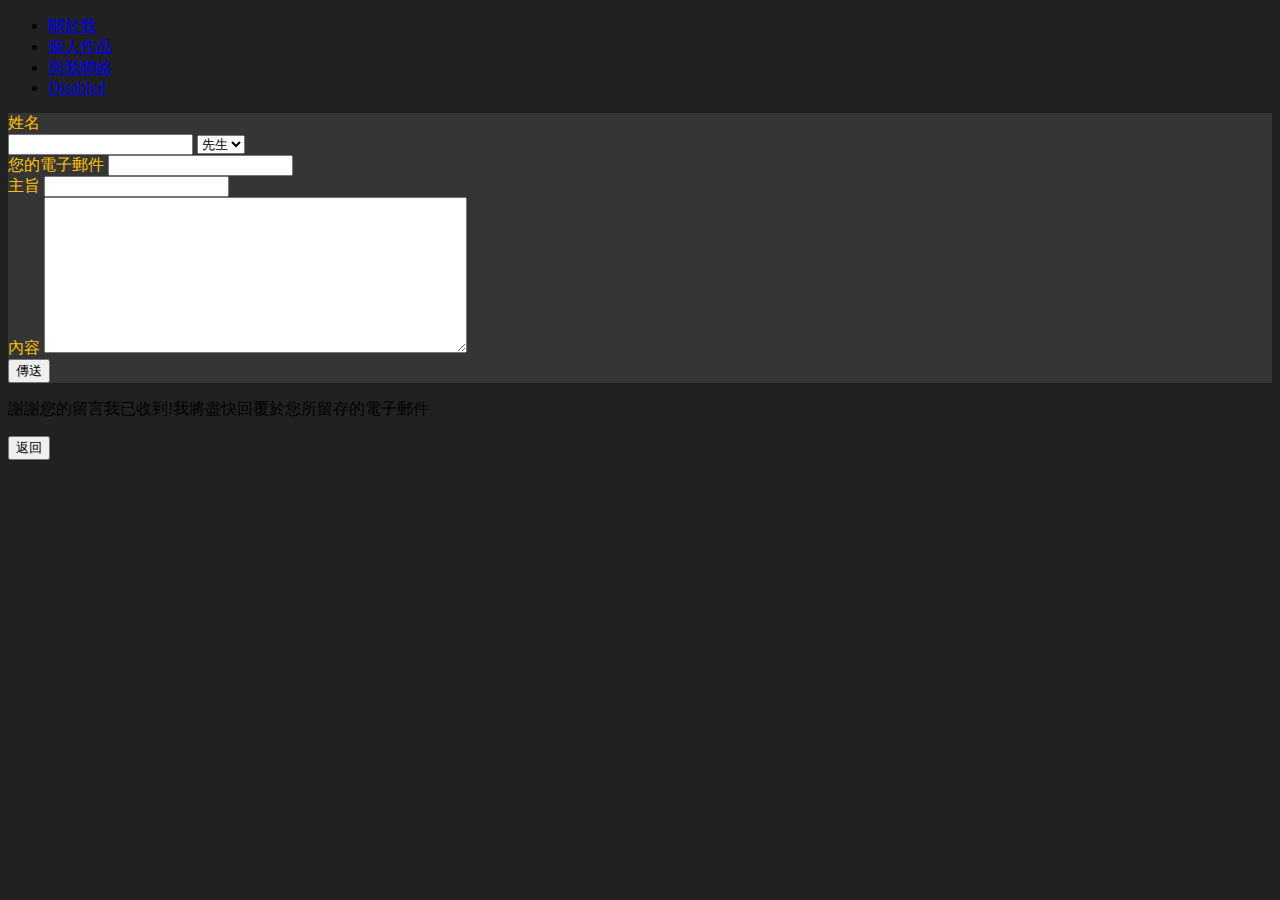
==== contact.html @ 30ca79e9 "addcontact" ====
<!DOCTYPE html>
<html lang="en">
<head>
    <meta charset="UTF-8">
    <meta name="viewport" content="width=device-width, initial-scale=1.0">
    <script src="./js/bootstrap.bundle.min.js"></script>
    <script src="./js/jquery-3.7.1.min.js"></script>
    <script src="./js/smtp.js"></script>
    <link rel="stylesheet" href="./css/bootstrap.css">
    <link rel="stylesheet" href="https://unpkg.com/aos@next/dist/aos.css" />
    <link rel="stylesheet" href="./css/style.css">
    <link rel="stylesheet" href="./bootstrap-icons-1.11.3/font/bootstrap-icons.min.css">
    <title>董文賓個人履歷</title>

</head>
<body style="background-color: #212121">
    <ul class="nav sticky-top justify-content-center border-1 border-bottom border-warning mt-3 pb-3" style="z-index: 999;background-color: #212121;">
        <li class="nav-item">
          <a class="nav-link active text-white" href="./index.html#aboutme">關於我</a>
        </li>
        <li class="nav-item">
          <a class="nav-link text-white" href="./index.html#work">個人作品</a>
        </li>
        <li class="nav-item">
          <a class="nav-link text-white" href="./contact.html">與我聯絡</a>
        </li>
        <li class="nav-item">
          <a class="nav-link text-white" href="#">Disabled</a>
        </li>
    </ul>
    
    <div class="container mt-5" id="ViewCard">
        <div class="row">
            <div class="col-sm-4 col-12 mx-auto position-absolute top-50 start-50 translate-middle z-1">
                <div class="card border-warning-subtle" style="background-color: #353535;">
                    <div class="card-body">
                        <label for="formGroupExampleInput" class="form-label" style=" color:#ffc107">姓名</label>
                        <div class="input-group mb-3">
                            <input name="name" type="text" class="form-control w-50" id="name" value="">
                            <select class="form-select" id="call">
                              <option value="先生">先生</option>
                              <option value="小姐">小姐</option>
                            </select>                           
                        </div>
                        <div class="mb-3">
                            <label for="formGroupExampleInput" class="form-label" style=" color:#ffc107">您的電子郵件</label>
                            <input name="email" type="text" class="form-control" id="email"  value="">
                        </div>
                        <div class="mb-3">
                            <label for="formGroupExampleInput2" class="form-label" style=" color:#ffc107">主旨</label>
                            <input name="subject" type="text" class="form-control" id="subject">
                        </div>
                        <div class="mb-3">
                            <label for="formGroupExampleInput2" class="form-label" style=" color:#ffc107">內容</label>
                            <textarea name="message" id="message" class="form-control" aria-label="With textarea"  rows="10" cols="50"></textarea>
                        </div>
                        <div class="col">
                            <button id="submail" class="btn btn-success rounded w-100" type="submit" name="submail">傳送</button>
                        </div>
                    </div>
                </div>
            </div>
        </div>
    </div>
    <div class="ok modal d-none " tabindex="-1">
        <div class="modal-dialog modal-dialog-centered ">
          <div class="modal-content border border-warning-subtle" style="background-color: #212121;">
            <div class="modal-body" >
              <p class="text-center mt-3 text-white">謝謝您的留言我已收到!我將盡快回覆於您所留存的電子郵件</p>
              <button id="close" type="button" class="btn btn-success mx-auto d-flex mt-4" data-bs-dismiss="modal">返回</button>
            </div>
          </div>
        </div>
      </div>
      <div class="viewback modal-backdrop fade d-none"></div>

<script src="./js/ajax.js"></script>
</body>
</html>
---- css/style.css ----
.circle {
    width: 14.5rem;
    height: 14.5rem;
    border-radius: 50%;
    border: 1px solid #ffc107;
}

.header{
    width: 100%;
    height: 100vh;
    overflow: hidden;
    position: relative;
}

.section{
    width: 100%;
    height: 100vh;
    overflow: hidden;
    position: relative;
    background-color: #353535;
}
.worksection{
    width: 100%;
    height: 100vh;
    overflow: hidden;
    position: relative;
    background-color: #212121;
}
.aboutme{
    height: 170vh;
}
.work{
    height: 170vh;
}
@media (min-width: 576px) { 
    .aboutme{
        height: 120vh;
    }
 }

 @media (min-width: 768px) { 
    .aboutme{
        height: 120vh;
    }
 }

 @media (min-width: 992px) { 
    .aboutme{
        height: 150vh;
    }
    .work{
        height: 150vh;
    }
 }

 @media (min-width: 1200px) { 
    .aboutme{
        height: 130vh;
    }
 }


.circle_hollow{
    width: 100px; 
    height: 100px;
    border-radius: 50%;
    background: none; 
    border: 4px solid #ffc107;
    padding-top: 15px;
    padding-left: 25px;
}
.iconsz{
    width: 40px;
    height: 40px;
}

.indent-title-3{
    text-indent: -3em;
    margin-left: 3em;
  }
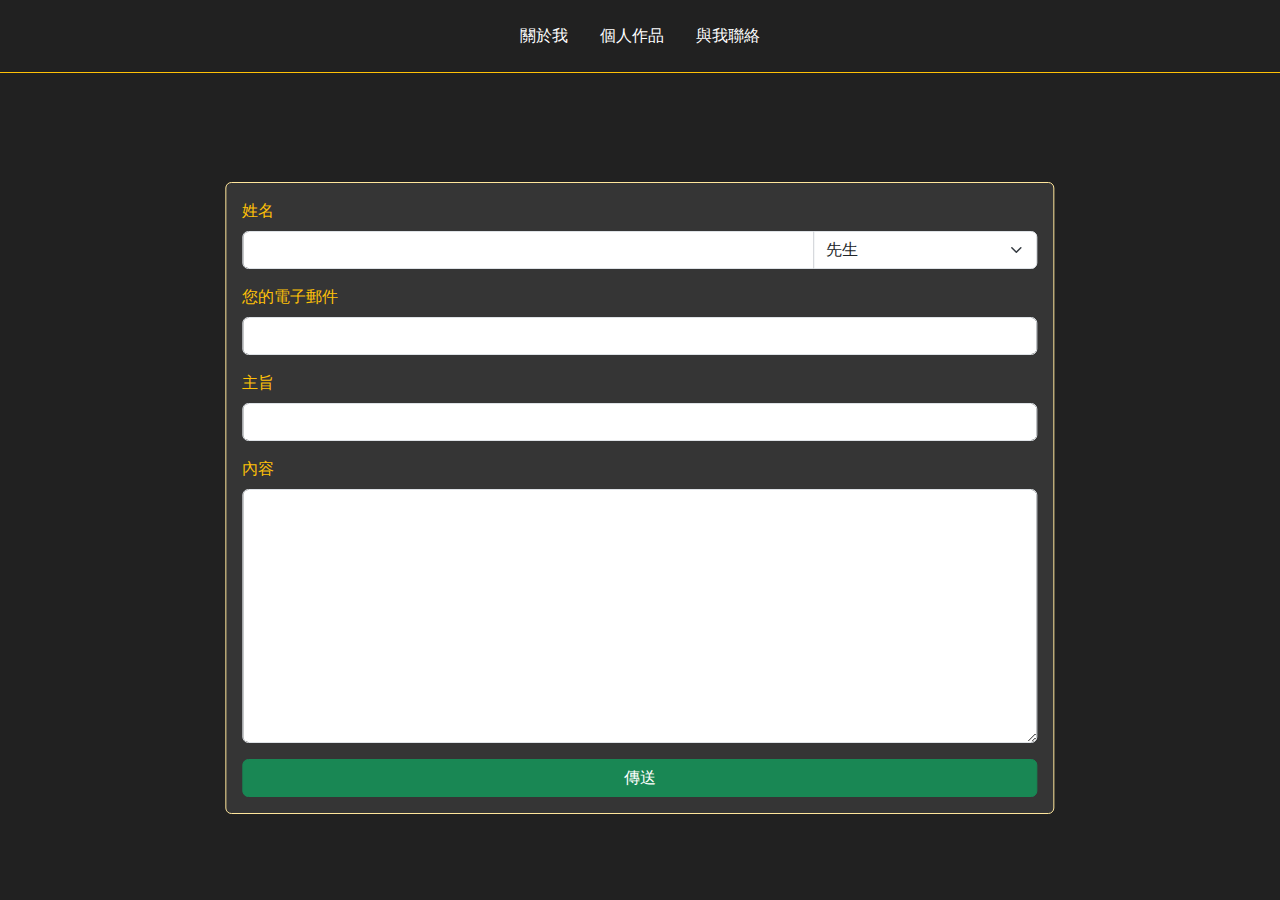
==== commit fa504ca6: "version-25-01-06" ====
--- a/contact.html
+++ b/contact.html
@@ -24,14 +24,11 @@
         <li class="nav-item">
           <a class="nav-link text-white" href="./contact.html">與我聯絡</a>
         </li>
-        <li class="nav-item">
-          <a class="nav-link text-white" href="#">Disabled</a>
-        </li>
     </ul>
     
     <div class="container mt-5" id="ViewCard">
         <div class="row">
-            <div class="col-sm-4 col-12 mx-auto position-absolute top-50 start-50 translate-middle z-1">
+            <div class="col-sm-4 col-md-8 col-xxl-4 col-12 mx-auto position-absolute top-50 start-50 translate-middle z-1 mt-5">
                 <div class="card border-warning-subtle" style="background-color: #353535;">
                     <div class="card-body">
                         <label for="formGroupExampleInput" class="form-label" style=" color:#ffc107">姓名</label>
@@ -66,7 +63,7 @@
         <div class="modal-dialog modal-dialog-centered ">
           <div class="modal-content border border-warning-subtle" style="background-color: #212121;">
             <div class="modal-body" >
-              <p class="text-center mt-3 text-white">謝謝您的留言我已收到!我將盡快回覆於您所留存的電子郵件</p>
+              <p class="thank text-center mt-3 text-white"></p>
               <button id="close" type="button" class="btn btn-success mx-auto d-flex mt-4" data-bs-dismiss="modal">返回</button>
             </div>
           </div>
--- a/css/style.css
+++ b/css/style.css
@@ -27,34 +27,40 @@
     background-color: #212121;
 }
 .aboutme{
-    height: 170vh;
+    height: 180vh;
 }
 .work{
-    height: 170vh;
+    height: 220vh;
 }
 @media (min-width: 576px) { 
     .aboutme{
-        height: 120vh;
+        height: 130vh;
     }
  }
 
  @media (min-width: 768px) { 
     .aboutme{
-        height: 120vh;
-    }
- }
-
- @media (min-width: 992px) { 
-    .aboutme{
-        height: 150vh;
+        height: 130vh;
     }
     .work{
         height: 150vh;
     }
  }
 
+ @media (min-width: 992px) { 
+    .aboutme{
+        height: 160vh;
+    }
+    .work{
+        height: 140vh;
+    }
+ }
+
  @media (min-width: 1200px) { 
     .aboutme{
+        height: 140vh;
+    }
+    .work{
         height: 130vh;
     }
  }
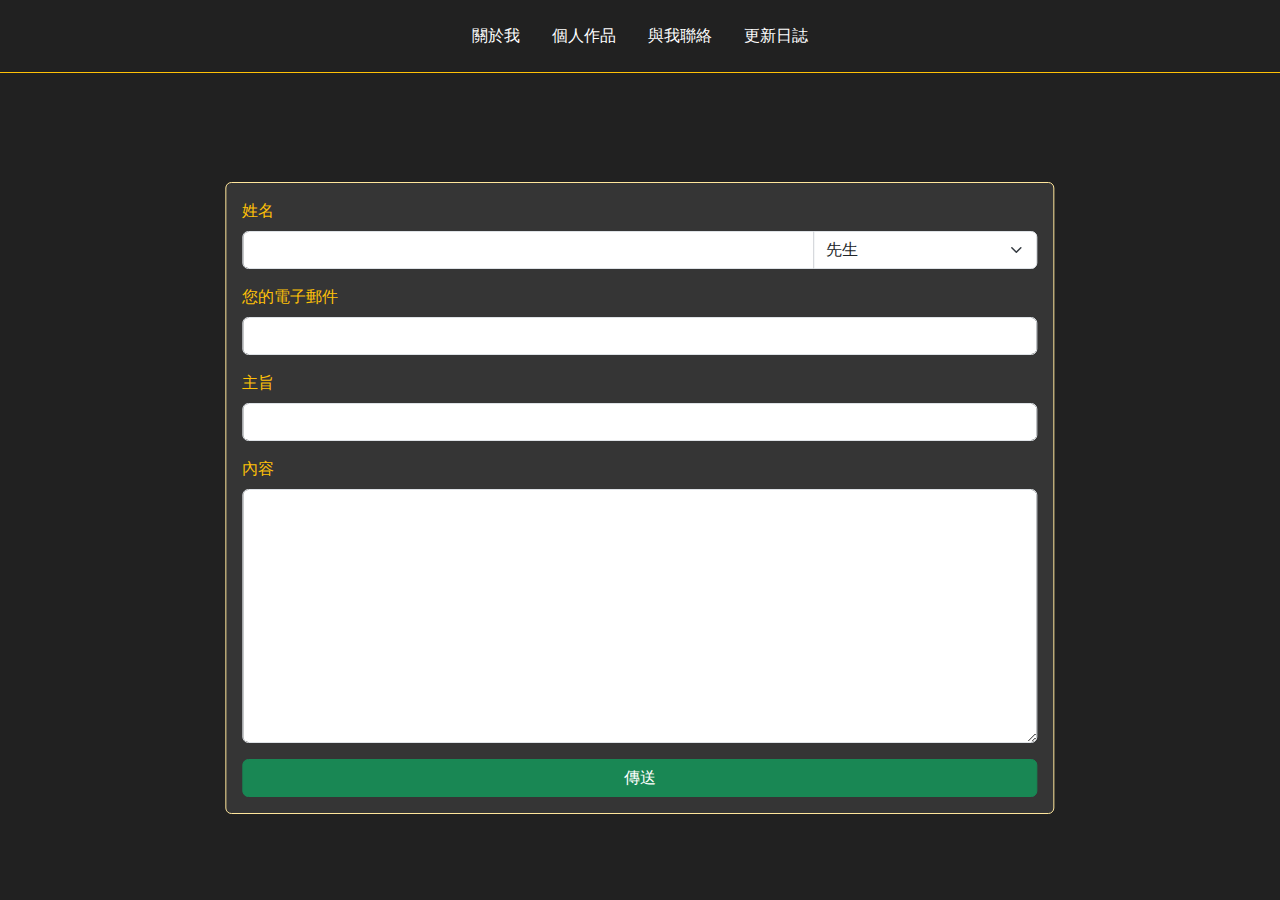
==== commit e048236b: "up_25-01-06" ====
--- a/contact.html
+++ b/contact.html
@@ -23,6 +23,9 @@
         </li>
         <li class="nav-item">
           <a class="nav-link text-white" href="./contact.html">與我聯絡</a>
+        </li>
+        <li class="nav-item">
+          <a class="nav-link text-white" href="./UpdataLog.html">更新日誌</a>
         </li>
     </ul>
     
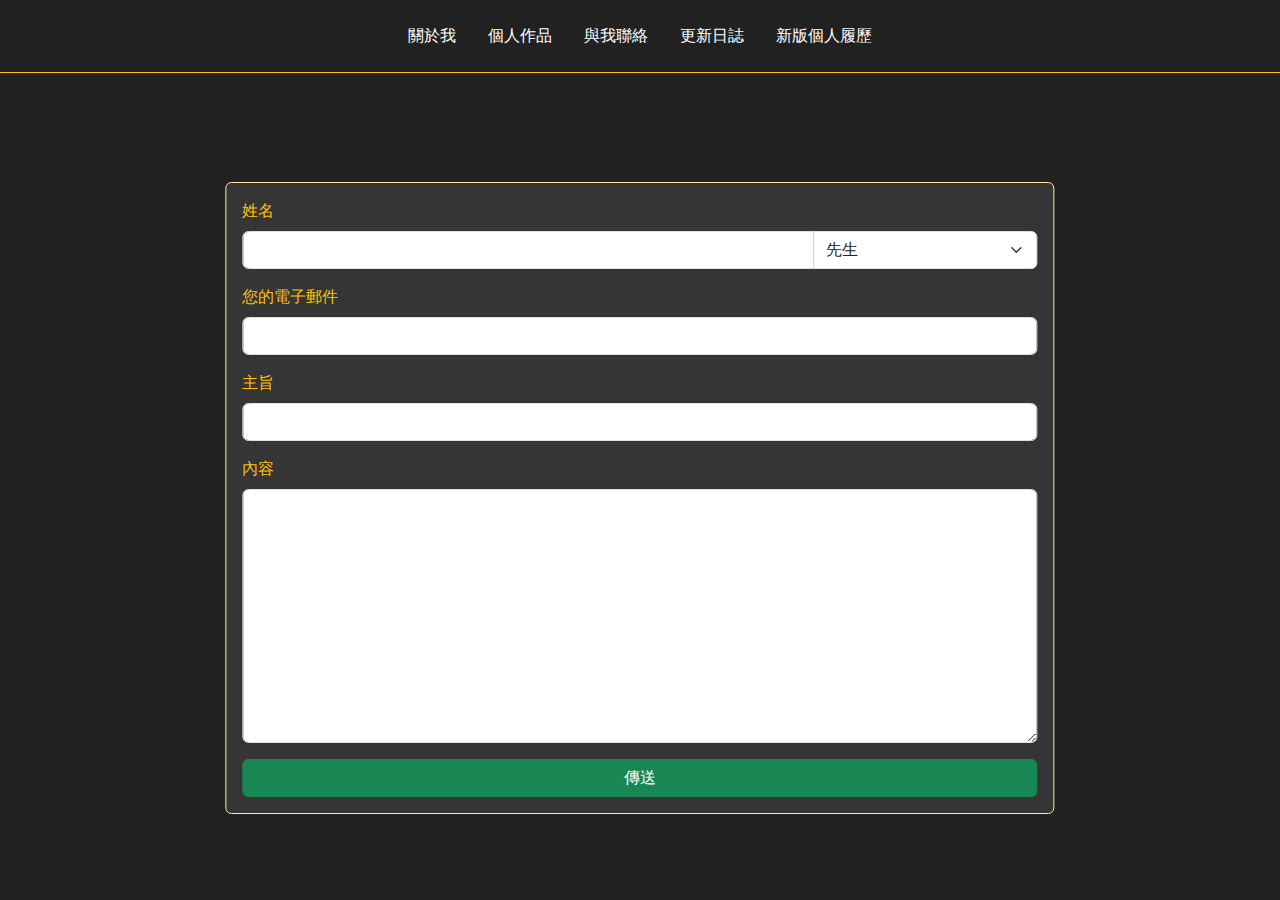
==== commit b2063cee: "AddNewResume-URL25-01-11" ====
--- a/contact.html
+++ b/contact.html
@@ -15,18 +15,21 @@
 </head>
 <body style="background-color: #212121">
     <ul class="nav sticky-top justify-content-center border-1 border-bottom border-warning mt-3 pb-3" style="z-index: 999;background-color: #212121;">
-        <li class="nav-item">
-          <a class="nav-link active text-white" href="./index.html#aboutme">關於我</a>
-        </li>
-        <li class="nav-item">
-          <a class="nav-link text-white" href="./index.html#work">個人作品</a>
-        </li>
-        <li class="nav-item">
-          <a class="nav-link text-white" href="./contact.html">與我聯絡</a>
-        </li>
-        <li class="nav-item">
-          <a class="nav-link text-white" href="./UpdataLog.html">更新日誌</a>
-        </li>
+      <li class="nav-item">
+        <a class="nav-link active text-white" href="./index.html#aboutme">關於我</a>
+      </li>
+      <li class="nav-item">
+        <a class="nav-link text-white" href="./index.html#work">個人作品</a>
+      </li>
+      <li class="nav-item">
+        <a class="nav-link text-white" href="./contact.html">與我聯絡</a>
+      </li>
+      <li class="nav-item">
+        <a class="nav-link text-white" href="./UpdataLog.html">更新日誌</a>
+      </li>
+      <li class="nav-item">
+          <a class="nav-link text-white" href="./UpdataLog.html">新版個人履歷</a>
+      </li>
     </ul>
     
     <div class="container mt-5" id="ViewCard">
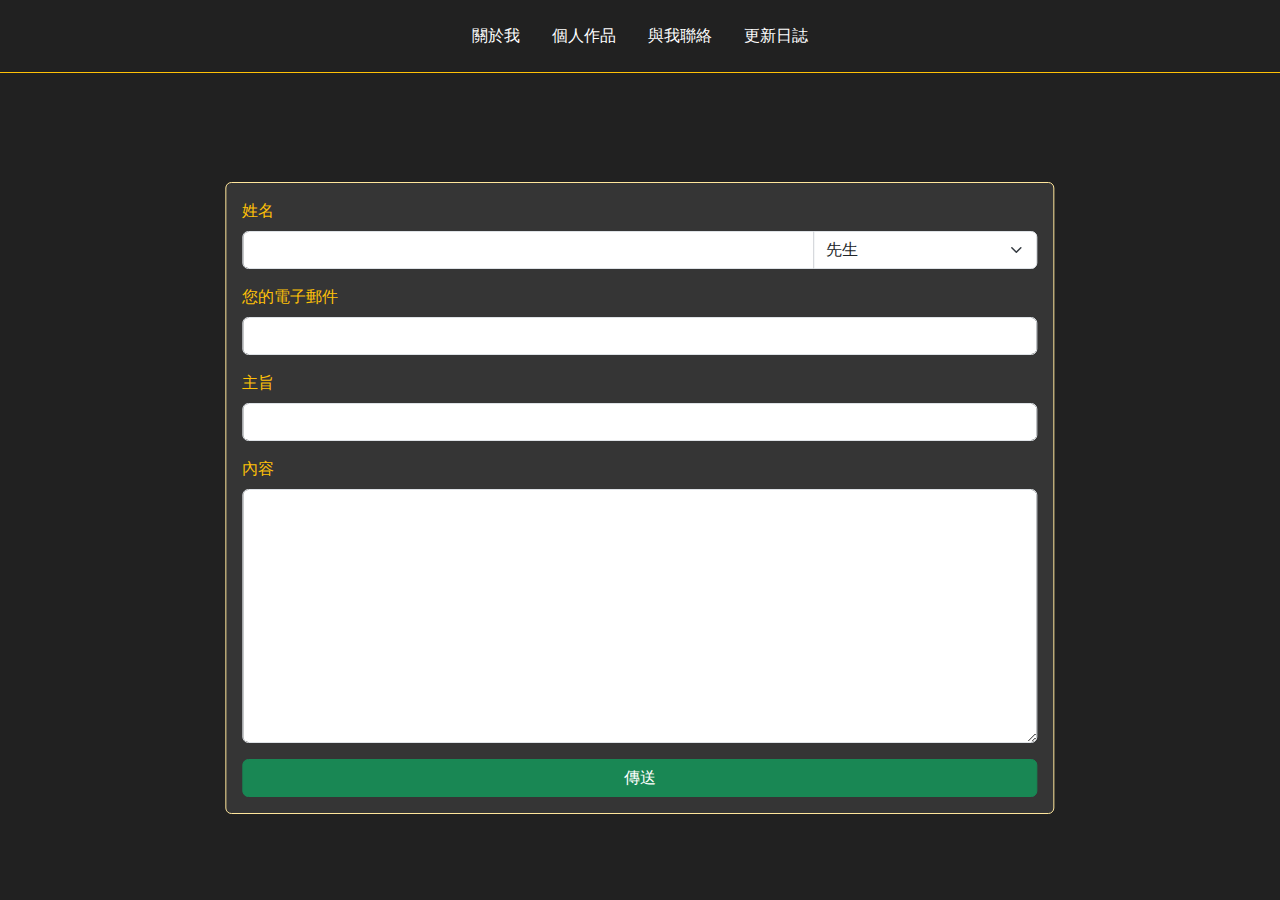
==== commit 787e67db: "Updata_NewResume" ====
--- a/contact.html
+++ b/contact.html
@@ -27,9 +27,7 @@
       <li class="nav-item">
         <a class="nav-link text-white" href="./UpdataLog.html">更新日誌</a>
       </li>
-      <li class="nav-item">
-          <a class="nav-link text-white" href="./UpdataLog.html">新版個人履歷</a>
-      </li>
+
     </ul>
     
     <div class="container mt-5" id="ViewCard">
--- a/css/style.css
+++ b/css/style.css
@@ -30,11 +30,11 @@
     height: 180vh;
 }
 .work{
-    height: 220vh;
+    height: 230vh;
 }
 @media (min-width: 576px) { 
     .aboutme{
-        height: 130vh;
+        height: 140vh;
     }
  }
 
@@ -43,7 +43,7 @@
         height: 130vh;
     }
     .work{
-        height: 150vh;
+        height: 160vh;
     }
  }
 
@@ -52,7 +52,7 @@
         height: 160vh;
     }
     .work{
-        height: 140vh;
+        height: 150vh;
     }
  }
 
@@ -61,7 +61,7 @@
         height: 140vh;
     }
     .work{
-        height: 130vh;
+        height: 140vh;
     }
  }
 
@@ -84,4 +84,6 @@
     text-indent: -3em;
     margin-left: 3em;
   }
-
+.navbar-toggler-icon {
+    background-image: url("data:image/svg+xml,%3Csvg xmlns='http://www.w3.org/2000/svg' viewBox='0 0 30 30'%3E%3Cpath stroke='%23ffc107' stroke-width='2' d='M4 7h22M4 15h22M4 23h22'/%3E%3C/svg%3E");
+}
